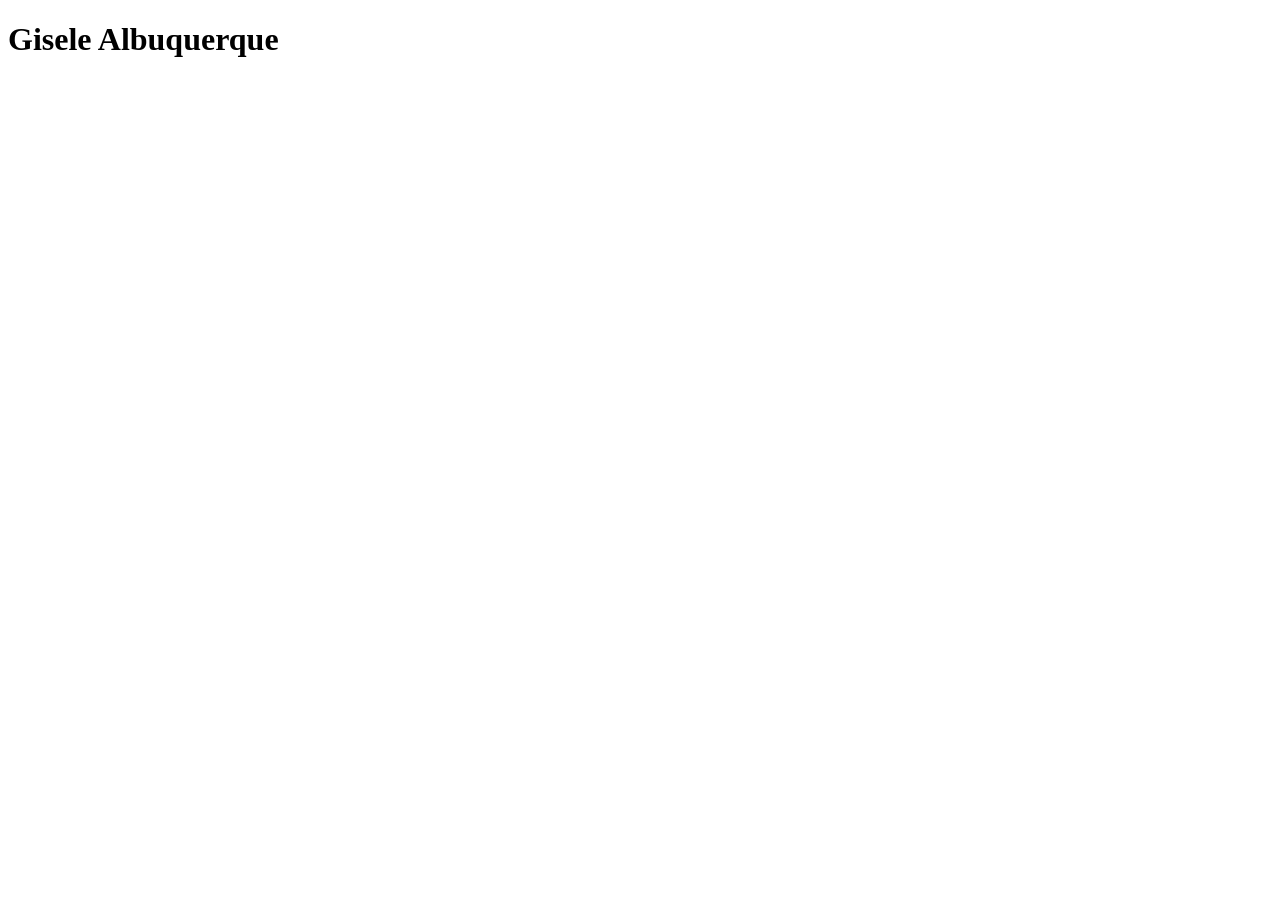
==== index.html @ 5f393b76 "início do projeto index.html" ====
<!DOCTYPE html>
<html lang="en">
<head>
    <meta charset="UTF-8">
    <meta name="viewport" content="width=device-width, initial-scale=1.0">
    <title>Document</title>
</head>
<body>
    <h1>Gisele Albuquerque</h1>    
</body>
</html>
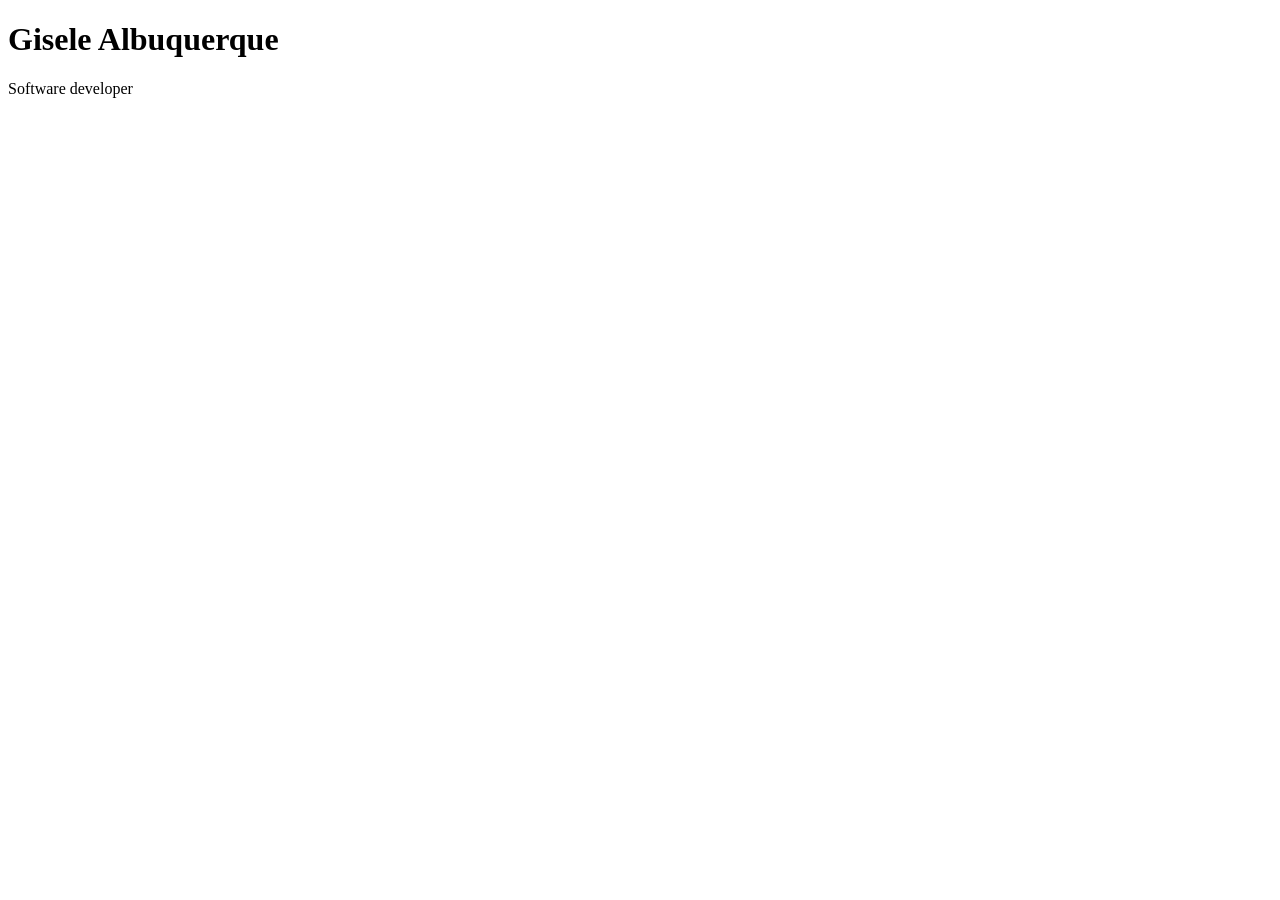
==== commit d9a65f72: "Inserção de observação" ====
--- a/index.html
+++ b/index.html
@@ -6,6 +6,7 @@
     <title>Document</title>
 </head>
 <body>
-    <h1>Gisele Albuquerque</h1>    
+    <h1>Gisele Albuquerque</h1> 
+    <p>Software developer</p>   
 </body>
 </html>
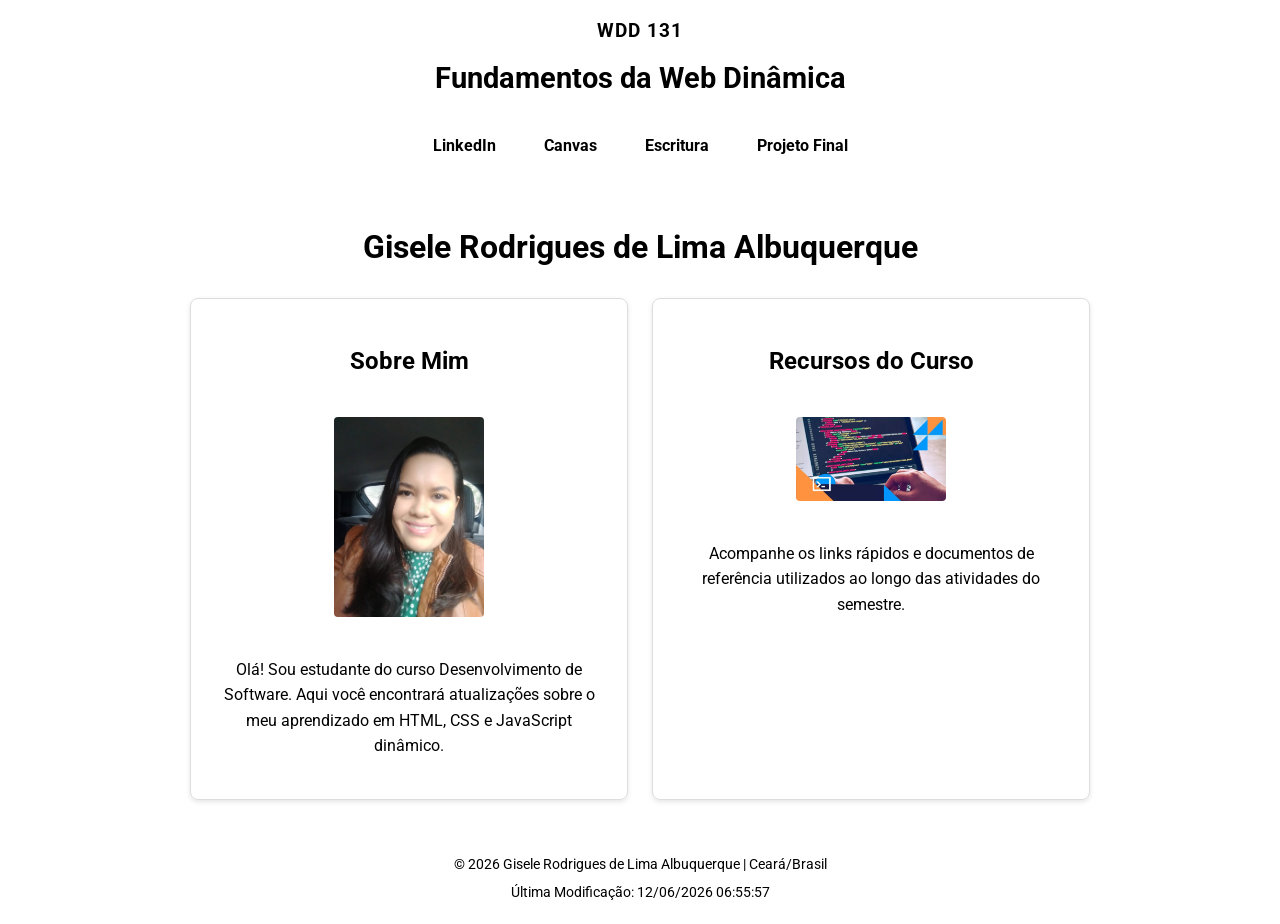
==== commit c4dc017d: "Atualizações no arquivo index.html: - Atualizado o título da página para incluir o nome completo do " ====
--- a/index.html
+++ b/index.html
@@ -1,12 +1,53 @@
 <!DOCTYPE html>
-<html lang="en">
+<html lang="pt-BR">
 <head>
-    <meta charset="UTF-8">
-    <meta name="viewport" content="width=device-width, initial-scale=1.0">
-    <title>Document</title>
+  <meta charset="UTF-8">
+  <meta name="viewport" content="width=device-width, initial-scale=1.0">
+  <title>WDD 131 – Fundamentos da Web Dinâmica - Gisele Rodrigues de Lima Albuquerque</title>
+  <meta name="description" content="WDD 131 – Fundamentos da Web Dinâmica. Desenvolvido por Gisele Rodrigues de Lima Albuquerque. Página de perfil com informações do curso, projetos e dados de contato.">
+  <meta name="author" content="Gisele Rodrigues de Lima Albuquerque">
+  
+  <!-- Importação do Google Fonts -->
+  <link rel="preconnect" href="https://fonts.googleapis.com">
+  <link rel="preconnect" href="https://fonts.gstatic.com" crossorigin>
+  <link href="https://fonts.googleapis.com/css2?family=Roboto:wght@400;700&display=swap" rel="stylesheet">
+  
+  <link rel="stylesheet" href="estilos/base.css">
+  <script src="scripts/obterdatas.js" defer></script>
 </head>
 <body>
-    <h1>Gisele Albuquerque</h1> 
-    <p>Software developer</p>   
+  <header>
+    <span>WDD 131</span>
+    <h1>Fundamentos da Web Dinâmica</h1>
+    <nav>
+      <a href="https://www.linkedin.com/in/gisele-albuquerque-170a2133" target="_blank" rel="noopener">LinkedIn</a>
+      <a href="https://byupw.instructure.com/" target="_blank" rel="noopener">Canvas</a>
+      <a href="https://www.churchofjesuschrist.org/study/scriptures/bofm/1-ne/3?lang=por&id=p7#p7" target="_blank" rel="noopener">Escritura</a>
+      <a href="#">Projeto Final</a>
+    </nav>
+  </header>
+
+  <main>
+    <h1>Gisele Rodrigues de Lima Albuquerque</h1>
+    
+    <div class="cards-container">
+      <section class="card">
+        <h2>Sobre Mim</h2>
+        <img src="imagens/perfil.jpg" alt="Foto de perfil de Gisele Rodrigues de Lima Albuquerque" width="150" height="150">
+        <p>Olá! Sou estudante do curso Desenvolvimento de Software. Aqui você encontrará atualizações sobre o meu aprendizado em HTML, CSS e JavaScript dinâmico.</p>
+      </section>
+
+      <section class="card">
+        <h2>Recursos do Curso</h2>
+        <img src="imagens/recursos.jpg" alt="Ilustração sobre código e desenvolvimento web" width="150" height="150">
+        <p>Acompanhe os links rápidos e documentos de referência utilizados ao longo das atividades do semestre.</p>
+      </section>
+    </div>
+  </main>
+
+  <footer>
+    <p>&copy; <span id="anoatual"></span> Gisele Rodrigues de Lima Albuquerque | Ceará/Brasil</p>
+    <p id="ultimaModificacao"></p>
+  </footer>
 </body>
-</html>
+</html>
--- a/estilos/base.css
+++ b/estilos/base.css
@@ -0,0 +1,110 @@
+CSS
+:root {
+  --primary-color: #003366;
+  --secondary-color: #0055a5;
+  --accent-color: #f4f4f9;
+  --text-color: #333333;
+  --white: #ffffff;
+}
+
+body {
+  font-family: 'Roboto', sans-serif;
+  margin: 0;
+  padding: 0;
+  background-color: var(--accent-color);
+  color: var(--text-color);
+  line-height: 1.6;
+}
+
+/* Header */
+header {
+  background-color: var(--primary-color);
+  color: var(--white);
+  padding: 1rem;
+  text-align: center;
+}
+
+header span {
+  display: block;
+  font-size: 1.2rem;
+  font-weight: bold;
+  letter-spacing: 1px;
+}
+
+header h1 {
+  margin: 0.5rem 0;
+  font-size: 1.8rem;
+}
+
+/* Nav com Flexbox */
+nav {
+  display: flex;
+  justify-content: center;
+  gap: 1rem;
+  background-color: var(--secondary-color);
+  padding: 0.5rem;
+  margin-top: 1rem;
+}
+
+nav a {
+  color: var(--white);
+  text-decoration: none;
+  padding: 0.5rem 1rem;
+  font-weight: bold;
+  transition: background-color 0.3s ease, color 0.3s ease;
+}
+
+nav a:hover {
+  background-color: var(--white);
+  color: var(--primary-color);
+  border-radius: 4px;
+}
+
+/* Main Layout com Grid */
+main {
+  max-width: 900px;
+  margin: 2rem auto;
+  padding: 0 1rem;
+}
+
+main h1 {
+  text-align: center;
+  color: var(--primary-color);
+}
+
+.cards-container {
+  display: grid;
+  grid-template-columns: repeat(auto-fit, minmax(280px, 1fr));
+  gap: 1.5rem;
+  margin-top: 1.5rem;
+}
+
+.card {
+  background-color: var(--white);
+  border: 1px solid #ddd;
+  border-radius: 8px;
+  padding: 1.5rem;
+  text-align: center;
+  box-shadow: 0 2px 5px rgba(0,0,0,0.1);
+}
+
+.card img {
+  max-width: 100%;
+  height: auto;
+  border-radius: 4px;
+  margin: 1rem 0;
+}
+
+/* Footer */
+footer {
+  background-color: var(--primary-color);
+  color: var(--white);
+  text-align: center;
+  padding: 1rem;
+  margin-top: 2rem;
+}
+
+footer p {
+  margin: 0.3rem 0;
+  font-size: 0.9rem;
+}
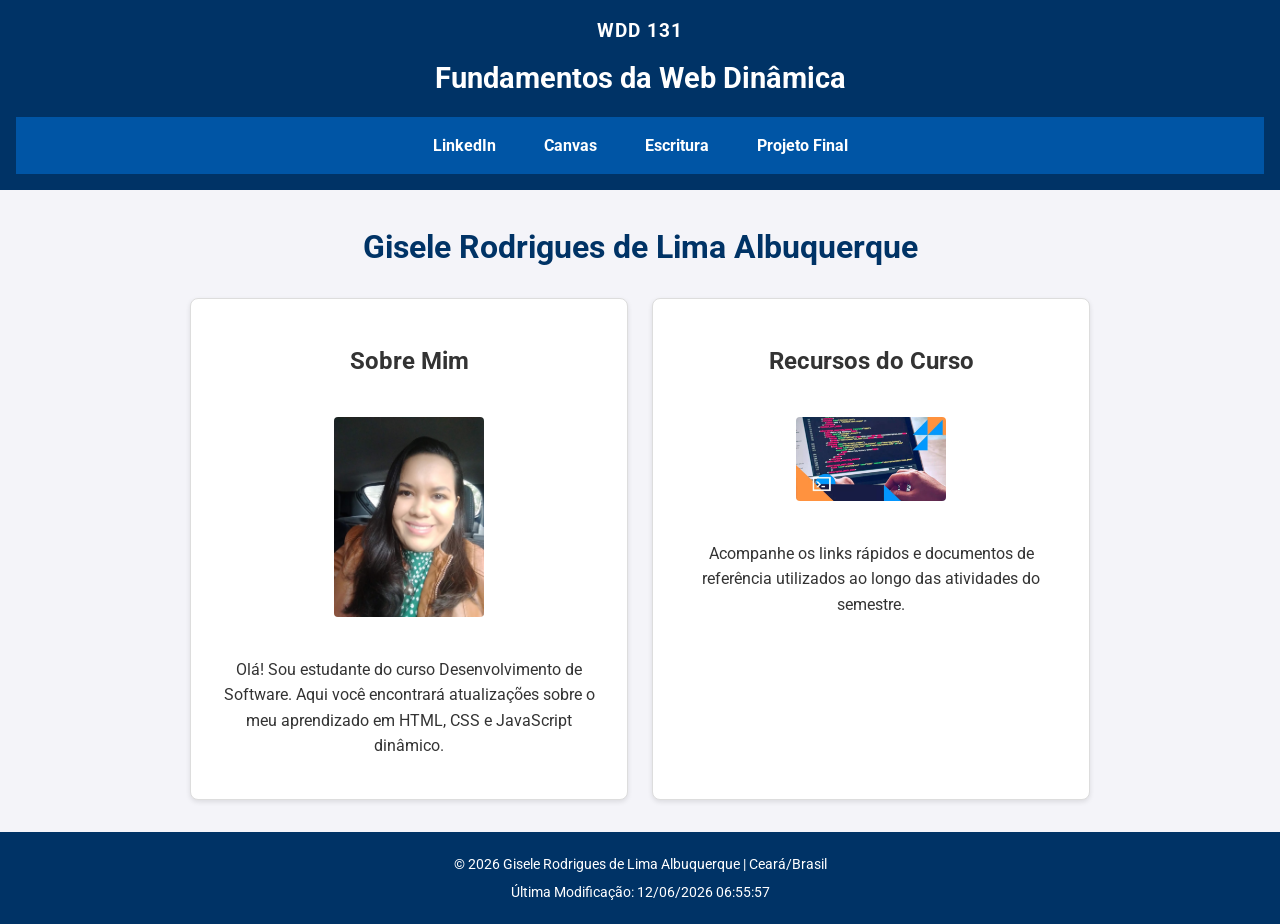
==== commit 0eee37c0: "Novas atualizações" ====
--- a/index.html
+++ b/index.html
@@ -4,7 +4,7 @@
   <meta charset="UTF-8">
   <meta name="viewport" content="width=device-width, initial-scale=1.0">
   <title>WDD 131 – Fundamentos da Web Dinâmica - Gisele Rodrigues de Lima Albuquerque</title>
-  <meta name="description" content="WDD 131 – Fundamentos da Web Dinâmica. Desenvolvido por Gisele Rodrigues de Lima Albuquerque. Página de perfil com informações do curso, projetos e dados de contato.">
+  <meta name="description" content="WDD 131 – Fundamentos da Web Dinâmica. Desenvolvido por Gisele Rodrigues de Lima Albuquerque. Página de perfil com tarefas do curso, projetos e dados de contato.">
   <meta name="author" content="Gisele Rodrigues de Lima Albuquerque">
   
   <!-- Importação do Google Fonts -->
--- a/estilos/base.css
+++ b/estilos/base.css
@@ -1,4 +1,3 @@
-CSS
 :root {
   --primary-color: #003366;
   --secondary-color: #0055a5;
@@ -25,7 +24,7 @@
 }
 
 header span {
-  display: block;
+  display: block; /* Requisito do instrução */
   font-size: 1.2rem;
   font-weight: bold;
   letter-spacing: 1px;
@@ -36,7 +35,7 @@
   font-size: 1.8rem;
 }
 
-/* Nav com Flexbox */
+/* Nav com CSS Flex */
 nav {
   display: flex;
   justify-content: center;
@@ -60,7 +59,7 @@
   border-radius: 4px;
 }
 
-/* Main Layout com Grid */
+/* Main Layout com CSS Grid */
 main {
   max-width: 900px;
   margin: 2rem auto;
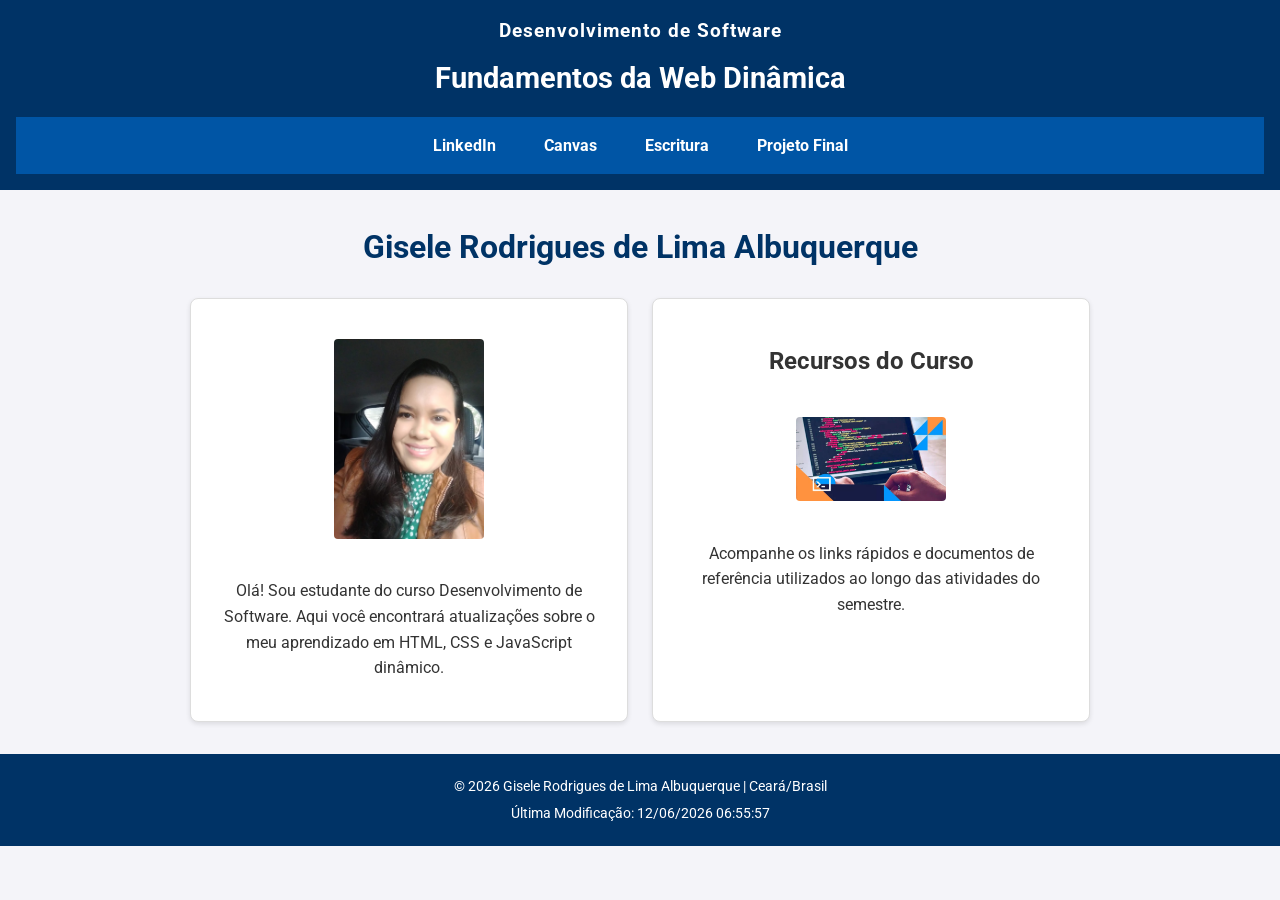
==== commit 3947dfa1: "correções da auditória de página" ====
--- a/index.html
+++ b/index.html
@@ -4,7 +4,7 @@
   <meta charset="UTF-8">
   <meta name="viewport" content="width=device-width, initial-scale=1.0">
   <title>WDD 131 – Fundamentos da Web Dinâmica - Gisele Rodrigues de Lima Albuquerque</title>
-  <meta name="description" content="WDD 131 – Fundamentos da Web Dinâmica. Desenvolvido por Gisele Rodrigues de Lima Albuquerque. Página de perfil com tarefas do curso, projetos e dados de contato.">
+  <meta name="description" content="WDD 131 – Fundamentos da Web Dinâmica. Gisele R. de Lima Albuquerque. Página de perfil com tarefas do curso, projetos e dados de contato.">
   <meta name="author" content="Gisele Rodrigues de Lima Albuquerque">
   
   <!-- Importação do Google Fonts -->
@@ -17,7 +17,7 @@
 </head>
 <body>
   <header>
-    <span>WDD 131</span>
+    <span>Desenvolvimento de Software</span>
     <h1>Fundamentos da Web Dinâmica</h1>
     <nav>
       <a href="https://www.linkedin.com/in/gisele-albuquerque-170a2133" target="_blank" rel="noopener">LinkedIn</a>
@@ -26,13 +26,10 @@
       <a href="#">Projeto Final</a>
     </nav>
   </header>
-
   <main>
     <h1>Gisele Rodrigues de Lima Albuquerque</h1>
-    
     <div class="cards-container">
       <section class="card">
-        <h2>Sobre Mim</h2>
         <img src="imagens/perfil.jpg" alt="Foto de perfil de Gisele Rodrigues de Lima Albuquerque" width="150" height="150">
         <p>Olá! Sou estudante do curso Desenvolvimento de Software. Aqui você encontrará atualizações sobre o meu aprendizado em HTML, CSS e JavaScript dinâmico.</p>
       </section>
